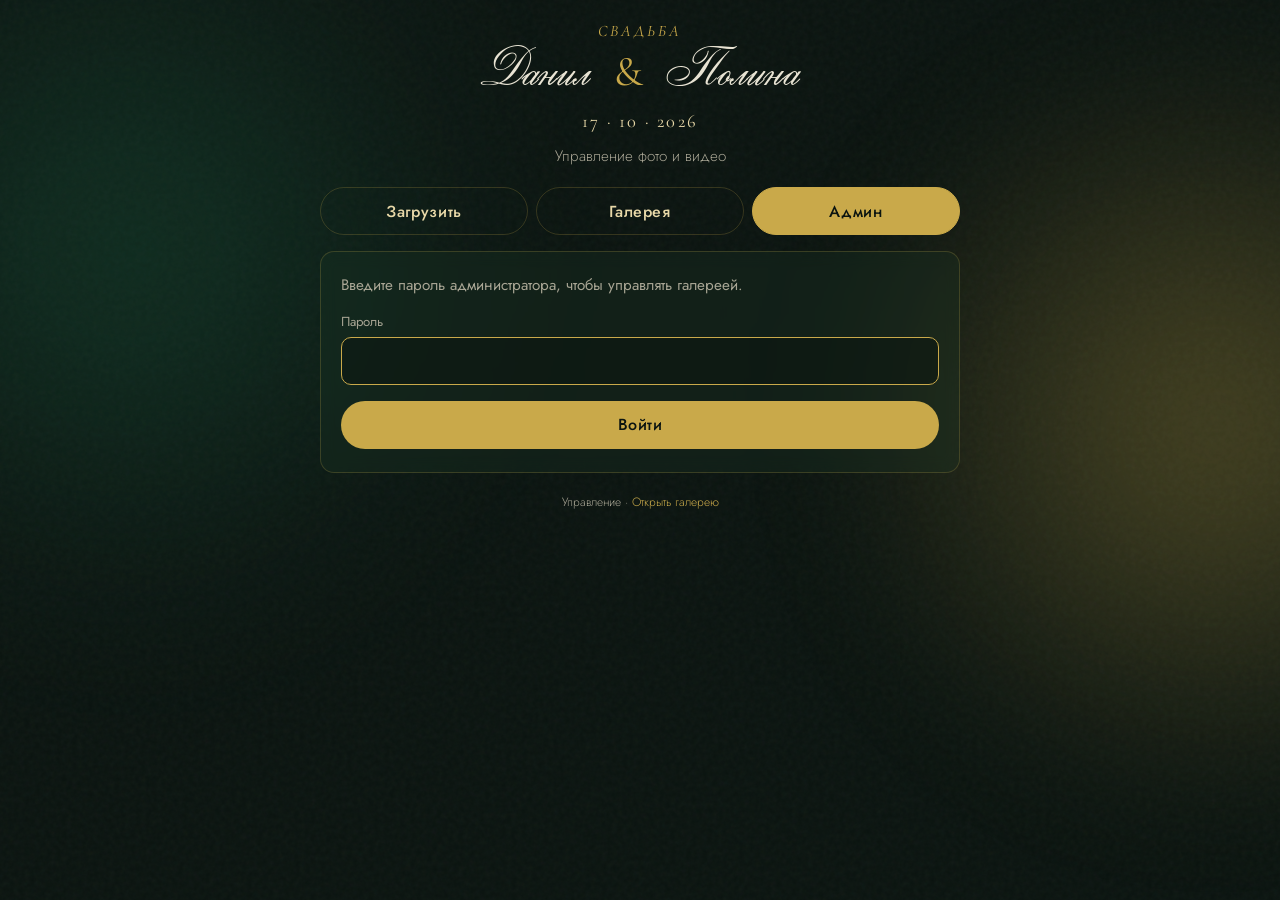
==== frontend/admin.html @ 64c83f33 "Add gallery thumbnails, pagination, video upload, and admin panel - Server-side JPEG thumbnails (Pil" ====
<!DOCTYPE html>
<html lang="ru">
<head>
  <meta charset="utf-8">
  <meta name="viewport" content="width=device-width, initial-scale=1, viewport-fit=cover">
  <meta name="theme-color" content="#0b1410">
  <!-- Optional: <meta name="base-path" content="/wedding"> for non-default prefix -->
  <title>Данил и Полина — админка</title>
  <link rel="stylesheet" href="css/style.css">
</head>
<body>
  <div class="grain" aria-hidden="true"></div>
  <div class="glow glow-1" aria-hidden="true"></div>
  <div class="glow glow-2" aria-hidden="true"></div>

  <div class="wrap">
    <header class="hero-mini">
      <p class="eyebrow">Свадьба</p>
      <h1 class="names">
        <span data-site="groom">Данил</span>
        <span class="amp">&amp;</span>
        <span data-site="bride">Полина</span>
      </h1>
      <p class="date" data-site="dateShort">17 · 10 · 2026</p>
      <p class="tagline">Управление фото и видео</p>
    </header>

    <nav class="nav" aria-label="Разделы">
      <a class="nav-link" href="index.html">Загрузить</a>
      <a class="nav-link" href="gallery.html">Галерея</a>
      <a class="nav-link is-active" href="admin.html">Админ</a>
    </nav>

    <!-- Login -->
    <section class="card" id="login-card">
      <p class="lead">Введите пароль администратора, чтобы управлять галереей.</p>
      <label class="field">
        <span class="field-label">Пароль</span>
        <input id="admin-password" class="input" type="password" autocomplete="current-password" autofocus>
      </label>
      <div id="login-alert" class="alert alert-error" hidden></div>
      <div class="actions actions-single">
        <button type="button" id="login-btn" class="btn">Войти</button>
      </div>
    </section>

    <!-- Panel -->
    <section class="card" id="panel" hidden>
      <div class="gallery-head">
        <div id="admin-total" class="hints">Всего · …</div>
        <div class="admin-tools">
          <label class="check">
            <input type="checkbox" id="show-hidden">
            <span>Скрытые</span>
          </label>
          <button type="button" id="logout-btn" class="btn btn-ghost btn-small">Выйти</button>
        </div>
      </div>

      <div class="filters" role="group" aria-label="Фильтр">
        <button type="button" class="filter-btn is-active" data-kind="all">Все</button>
        <button type="button" class="filter-btn" data-kind="image">Фото</button>
        <button type="button" class="filter-btn" data-kind="video">Видео</button>
      </div>

      <div id="admin-alert" class="alert alert-error" hidden></div>
      <div id="admin-status" class="loading" hidden>Загружаю…</div>
      <ul id="admin-list" class="admin-list"></ul>
      <button type="button" id="admin-more" class="btn btn-ghost load-more" hidden>
        Показать ещё
      </button>
    </section>

    <p class="footer">
      Управление · <a href="gallery.html">Открыть галерею</a>
    </p>
  </div>
  <script type="module" src="js/admin.js"></script>
</body>
</html>
---- frontend/css/style.css ----
/* Wedding identity (from WeddingLanding) — local fonts, no CDN. */

@font-face {
  font-display: swap;
  font-family: "Old Classic";
  font-style: normal;
  font-weight: 400;
  src: url("../assets/fonts/subset-OldClassic.woff2") format("woff2");
}

@font-face {
  font-display: swap;
  font-family: "Jost";
  font-style: normal;
  font-weight: 300;
  src: url("../assets/fonts/jost-v20-cyrillic_latin-300.woff2") format("woff2");
}

@font-face {
  font-display: swap;
  font-family: "Jost";
  font-style: normal;
  font-weight: 400;
  src: url("../assets/fonts/jost-v20-cyrillic_latin-regular.woff2") format("woff2");
}

@font-face {
  font-display: swap;
  font-family: "Jost";
  font-style: normal;
  font-weight: 500;
  src: url("../assets/fonts/jost-v20-cyrillic_latin-500.woff2") format("woff2");
}

@font-face {
  font-display: swap;
  font-family: "Cormorant Garamond";
  font-style: normal;
  font-weight: 400;
  src: url("../assets/fonts/cormorant-garamond-v21-cyrillic_cyrillic-ext_latin-regular.woff2")
    format("woff2");
}

@font-face {
  font-display: swap;
  font-family: "Cormorant Garamond";
  font-style: normal;
  font-weight: 500;
  src: url("../assets/fonts/cormorant-garamond-v21-cyrillic_cyrillic-ext_latin-500.woff2")
    format("woff2");
}

@font-face {
  font-display: swap;
  font-family: "Cormorant Garamond";
  font-style: italic;
  font-weight: 400;
  src: url("../assets/fonts/cormorant-garamond-v21-cyrillic_cyrillic-ext_latin-italic.woff2")
    format("woff2");
}

:root {
  --bg: #0b1410;
  --bg-2: #122620;
  --emerald: #1d3b2a;
  --emerald-light: #2a5a3f;
  --gold: #c9a94a;
  --gold-light: #e8d8a8;
  --text: #e8e3d3;
  --text-dim: #a8a594;
  --danger: #e07a6a;
  --ok: #7cbc8a;
  --border: rgba(201, 169, 74, 0.22);
  --surface: rgba(29, 59, 42, 0.28);
  --radius: 14px;
  --tap: 48px;
  --safe-b: env(safe-area-inset-bottom, 0px);
  --safe-t: env(safe-area-inset-top, 0px);
}

* {
  box-sizing: border-box;
}

html,
body {
  margin: 0;
  padding: 0;
  min-height: 100%;
  font-family: "Jost", system-ui, sans-serif;
  font-weight: 400;
  font-size: 16px;
  line-height: 1.45;
  color: var(--text);
  background: var(--bg);
  -webkit-tap-highlight-color: transparent;
  overflow-x: hidden;
}

body {
  padding-bottom: calc(1.5rem + var(--safe-b));
}

a {
  color: var(--gold);
  text-decoration: none;
}

.grain {
  pointer-events: none;
  position: fixed;
  inset: 0;
  z-index: 0;
  opacity: 0.04;
  background-image: url("data:image/svg+xml,%3Csvg viewBox='0 0 200 200' xmlns='http://www.w3.org/2000/svg'%3E%3Cfilter id='n'%3E%3CfeTurbulence type='fractalNoise' baseFrequency='0.85' numOctaves='4' stitchTiles='stitch'/%3E%3C/filter%3E%3Crect width='100%25' height='100%25' filter='url(%23n)'/%3E%3C/svg%3E");
}

.glow {
  pointer-events: none;
  position: fixed;
  width: 60vw;
  height: 60vw;
  border-radius: 50%;
  filter: blur(80px);
  opacity: 0.35;
  z-index: 0;
}

.glow-1 {
  top: -15%;
  left: -20%;
  background: radial-gradient(circle, #1d6b4a 0%, transparent 70%);
}

.glow-2 {
  bottom: 10%;
  right: -25%;
  background: radial-gradient(circle, #c9a94a 0%, transparent 70%);
}

.wrap {
  position: relative;
  z-index: 1;
  width: min(560px, calc(100% - 1.5rem));
  margin: 0 auto;
  padding: calc(1.25rem + var(--safe-t)) 0 2rem;
}

.hero-mini {
  text-align: center;
  margin-bottom: 1.25rem;
}

.eyebrow {
  margin: 0 0 0.35rem;
  font-family: "Cormorant Garamond", serif;
  font-style: italic;
  font-size: 1rem;
  letter-spacing: 0.18em;
  text-transform: uppercase;
  color: var(--gold);
}

.names {
  margin: 0;
  font-family: "Old Classic", "Cormorant Garamond", cursive;
  font-weight: 400;
  font-size: clamp(2rem, 9vw, 2.75rem);
  line-height: 1.15;
  color: var(--text);
}

.names .amp {
  color: var(--gold);
  margin: 0 0.15em;
  font-size: 0.95em;
}

.date {
  margin: 0.55rem 0 0;
  font-family: "Cormorant Garamond", serif;
  font-size: 1.15rem;
  letter-spacing: 0.12em;
  color: var(--gold-light);
}

.tagline {
  margin: 0.65rem 0 0;
  color: var(--text-dim);
  font-weight: 300;
  font-size: 0.95rem;
}

.nav {
  display: grid;
  grid-template-columns: repeat(auto-fit, minmax(130px, 1fr));
  gap: 0.5rem;
  margin-bottom: 1rem;
}

.nav-link {
  display: flex;
  align-items: center;
  justify-content: center;
  min-height: var(--tap);
  padding: 0.65rem 0.75rem;
  border-radius: 999px;
  border: 1px solid var(--border);
  background: transparent;
  color: var(--gold-light);
  font: inherit;
  font-weight: 500;
  letter-spacing: 0.04em;
}

.nav-link.is-active {
  background: var(--gold);
  color: var(--bg);
  border-color: var(--gold);
}

.card {
  background: var(--surface);
  border: 1px solid var(--border);
  border-radius: var(--radius);
  padding: 1.15rem 1rem 1.25rem;
  backdrop-filter: blur(8px);
}

.lead {
  margin: 0 0 1rem;
  color: var(--text-dim);
  font-size: 0.95rem;
}

.pick-row {
  display: grid;
  grid-template-columns: 1fr 1fr;
  gap: 0.6rem;
  margin-bottom: 0.85rem;
}

.btn {
  appearance: none;
  border: none;
  border-radius: 999px;
  background: var(--gold);
  color: var(--bg);
  font: inherit;
  font-weight: 500;
  letter-spacing: 0.03em;
  min-height: var(--tap);
  padding: 0.75rem 1.15rem;
  cursor: pointer;
  transition: transform 0.15s ease, box-shadow 0.15s ease, background 0.15s ease;
}

.btn:active {
  transform: scale(0.98);
}

.btn:disabled {
  opacity: 0.45;
  cursor: not-allowed;
  transform: none;
}

.btn-pick {
  width: 100%;
}

.btn-outline {
  background: transparent;
  color: var(--gold);
  border: 1px solid var(--gold);
}

.btn-ghost {
  background: transparent;
  color: var(--text-dim);
  border: 1px solid var(--border);
}

.dropzone {
  border: 1.5px dashed rgba(201, 169, 74, 0.45);
  border-radius: var(--radius);
  background: rgba(11, 20, 16, 0.35);
  padding: 1.5rem 1rem;
  text-align: center;
  cursor: pointer;
  min-height: 120px;
  display: flex;
  flex-direction: column;
  align-items: center;
  justify-content: center;
  gap: 0.25rem;
}

.dropzone.is-dragover,
.dropzone:focus-visible {
  outline: none;
  border-color: var(--gold);
  background: rgba(29, 59, 42, 0.45);
}

.dz-ornament {
  color: var(--gold);
  font-size: 1.1rem;
  margin-bottom: 0.25rem;
}

.dropzone strong {
  display: block;
  font-weight: 500;
}

.dropzone span {
  color: var(--text-dim);
  font-size: 0.88rem;
  font-weight: 300;
}

.hidden-input {
  position: absolute;
  width: 1px;
  height: 1px;
  opacity: 0;
  overflow: hidden;
  clip: rect(0 0 0 0);
}

.toolbar {
  margin-top: 0.85rem;
}

.hints {
  color: var(--text-dim);
  font-size: 0.82rem;
  font-weight: 300;
}

.overall {
  margin-top: 0.85rem;
}

.overall-label {
  display: flex;
  justify-content: space-between;
  font-size: 0.82rem;
  color: var(--gold-light);
  margin-bottom: 0.35rem;
}

.actions {
  display: grid;
  grid-template-columns: 1fr 1.4fr;
  gap: 0.6rem;
  margin-top: 1rem;
}

.queue {
  list-style: none;
  margin: 1.1rem 0 0;
  padding: 0;
  display: grid;
  gap: 0.7rem;
}

.queue-item {
  display: grid;
  grid-template-columns: 64px 1fr;
  gap: 0.75rem;
  align-items: start;
  border: 1px solid var(--border);
  border-radius: 12px;
  padding: 0.65rem;
  background: rgba(11, 20, 16, 0.4);
}

.thumb {
  width: 64px;
  height: 64px;
  object-fit: cover;
  border-radius: 8px;
  background: var(--emerald);
}

.thumb-placeholder {
  display: flex;
  align-items: center;
  justify-content: center;
  color: var(--gold);
  font-size: 1.25rem;
}

.meta {
  min-width: 0;
}

.meta .name {
  font-weight: 500;
  white-space: nowrap;
  overflow: hidden;
  text-overflow: ellipsis;
  font-size: 0.92rem;
}

.meta .sub {
  color: var(--text-dim);
  font-size: 0.8rem;
  margin-top: 0.15rem;
  font-weight: 300;
}

.progress {
  height: 6px;
  border-radius: 999px;
  background: rgba(232, 227, 211, 0.12);
  overflow: hidden;
  margin-top: 0.45rem;
}

.progress > i {
  display: block;
  height: 100%;
  width: 0;
  background: var(--gold);
  transition: width 0.15s linear;
}

.status-row {
  display: flex;
  flex-wrap: wrap;
  gap: 0.45rem;
  align-items: center;
  margin-top: 0.45rem;
}

.status {
  font-size: 0.8rem;
  font-weight: 500;
  color: var(--gold-light);
}

.status.ok {
  color: var(--ok);
}

.status.err {
  color: var(--danger);
}

.retry-btn {
  appearance: none;
  border: 1px solid var(--border);
  background: transparent;
  color: var(--gold);
  font: inherit;
  font-size: 0.78rem;
  min-height: 36px;
  padding: 0.35rem 0.75rem;
  border-radius: 999px;
  cursor: pointer;
}

.alert {
  margin-top: 0.9rem;
  padding: 0.85rem 1rem;
  border-radius: 12px;
  font-size: 0.9rem;
}

.alert-error {
  background: rgba(224, 122, 106, 0.12);
  color: var(--danger);
  border: 1px solid rgba(224, 122, 106, 0.35);
}

.alert-ok {
  background: rgba(124, 188, 138, 0.12);
  color: var(--ok);
  border: 1px solid rgba(124, 188, 138, 0.35);
}

.gallery {
  column-count: 2;
  column-gap: 0.6rem;
  margin-top: 1rem;
}

.gallery-head {
  display: flex;
  justify-content: space-between;
  align-items: center;
  gap: 0.6rem;
  flex-wrap: wrap;
}

.tile {
  position: relative;
  break-inside: avoid;
  margin-bottom: 0.6rem;
  border-radius: 10px;
  overflow: hidden;
  border: 1px solid var(--border);
  background: var(--emerald);
  cursor: zoom-in;
}

.tile img {
  width: 100%;
  height: 100%;
  object-fit: cover;
  display: block;
  transition: transform 0.45s ease;
}

.tile:hover img {
  transform: scale(1.05);
}

.tile-badge {
  position: absolute;
  left: 0.45rem;
  bottom: 0.45rem;
  background: rgba(11, 20, 16, 0.62);
  color: var(--gold-light);
  font-size: 0.68rem;
  font-weight: 500;
  padding: 0.18rem 0.5rem;
  border-radius: 999px;
  opacity: 0;
  transition: opacity 0.25s ease;
  backdrop-filter: blur(4px);
}

.tile:hover .tile-badge {
  opacity: 1;
}

.tile-play {
  position: absolute;
  inset: 0;
  display: flex;
  align-items: center;
  justify-content: center;
  color: #fff;
  font-size: 1.9rem;
  text-shadow: 0 0 14px rgba(0, 0, 0, 0.65);
  background: linear-gradient(180deg, rgba(11, 20, 16, 0.12), rgba(11, 20, 16, 0.5));
}

.filters {
  display: flex;
  gap: 0.4rem;
}

.filter-btn {
  appearance: none;
  border: 1px solid var(--border);
  background: transparent;
  color: var(--gold-light);
  font: inherit;
  font-size: 0.82rem;
  font-weight: 500;
  padding: 0.35rem 0.8rem;
  border-radius: 999px;
  cursor: pointer;
  min-height: 36px;
  transition: background 0.15s ease, color 0.15s ease;
}

.filter-btn.is-active {
  background: var(--gold);
  color: var(--bg);
  border-color: var(--gold);
}

.load-more {
  width: 100%;
  margin-top: 1rem;
}

.empty,
.loading,
.error-box {
  margin-top: 1rem;
  color: var(--text-dim);
  font-size: 0.95rem;
  font-weight: 300;
}

.error-box {
  color: var(--danger);
}

/* ---- Lightbox ---- */

body.no-scroll {
  overflow: hidden;
}

.lightbox {
  position: fixed;
  inset: 0;
  z-index: 50;
  background: rgba(4, 8, 6, 0.94);
  display: flex;
  align-items: center;
  justify-content: center;
  padding: 3.5rem 1rem 3rem;
}

.lb-stage {
  max-width: 100%;
  max-height: 100%;
  display: flex;
  align-items: center;
  justify-content: center;
}

.lb-stage img,
.lb-stage video {
  max-width: 100%;
  max-height: 78vh;
  border-radius: 10px;
  box-shadow: 0 0 60px rgba(0, 0, 0, 0.6);
  object-fit: contain;
}

.lb-close,
.lb-nav {
  appearance: none;
  border: none;
  background: transparent;
  color: var(--gold-light);
  cursor: pointer;
  line-height: 1;
  padding: 0.5rem;
  z-index: 1;
}

.lb-close {
  position: absolute;
  top: calc(0.75rem + var(--safe-t));
  right: 0.9rem;
  font-size: 1.5rem;
}

.lb-nav {
  position: absolute;
  top: 50%;
  transform: translateY(-50%);
  font-size: 2.6rem;
  font-weight: 300;
}

.lb-prev {
  left: 0.4rem;
}

.lb-next {
  right: 0.4rem;
}

.lb-meta {
  position: absolute;
  bottom: calc(1rem + var(--safe-b));
  left: 50%;
  transform: translateX(-50%);
  color: var(--gold-light);
  font-size: 0.85rem;
  background: rgba(11, 20, 16, 0.66);
  padding: 0.3rem 0.9rem;
  border-radius: 999px;
  white-space: nowrap;
}

/* ---- Admin ---- */

.field {
  display: block;
  margin-bottom: 0.9rem;
}

.field-label {
  display: block;
  color: var(--text-dim);
  font-size: 0.82rem;
  margin-bottom: 0.35rem;
}

.input {
  width: 100%;
  background: rgba(11, 20, 16, 0.5);
  border: 1px solid var(--border);
  border-radius: 10px;
  color: var(--text);
  font: inherit;
  padding: 0.7rem 0.9rem;
  min-height: 48px;
}

.input:focus {
  outline: none;
  border-color: var(--gold);
}

.actions-single {
  grid-template-columns: 1fr;
}

.admin-tools {
  display: flex;
  align-items: center;
  gap: 0.6rem;
}

.check {
  display: flex;
  align-items: center;
  gap: 0.4rem;
  color: var(--text-dim);
  font-size: 0.85rem;
  cursor: pointer;
}

.check input {
  accent-color: var(--gold);
}

.btn-small {
  min-height: 36px;
  padding: 0.35rem 0.8rem;
  font-size: 0.82rem;
}

.btn-danger {
  background: transparent;
  color: var(--danger);
  border: 1px solid rgba(224, 122, 106, 0.5);
}

.btn-danger:hover {
  background: rgba(224, 122, 106, 0.12);
}

.admin-list {
  list-style: none;
  margin: 1rem 0 0;
  padding: 0;
  display: grid;
  gap: 0.6rem;
}

.admin-item {
  display: grid;
  grid-template-columns: 56px 1fr auto;
  gap: 0.7rem;
  align-items: center;
  border: 1px solid var(--border);
  border-radius: 12px;
  padding: 0.6rem;
  background: rgba(11, 20, 16, 0.4);
}

.admin-item.is-hidden {
  opacity: 0.55;
}

.admin-thumb {
  width: 56px;
  height: 56px;
  border-radius: 8px;
  overflow: hidden;
  background: var(--emerald);
}

.admin-thumb img {
  width: 100%;
  height: 100%;
  object-fit: cover;
  display: block;
}

.admin-thumb-video {
  display: flex;
  align-items: center;
  justify-content: center;
  color: var(--gold);
  font-size: 1.1rem;
}

.admin-meta {
  min-width: 0;
}

.admin-actions {
  display: flex;
  flex-direction: column;
  gap: 0.4rem;
}

@media (min-width: 480px) {
  .gallery {
    column-count: 3;
  }
}

@media (min-width: 620px) {
  .gallery {
    column-count: 4;
  }

  .admin-item {
    grid-template-columns: 56px 1fr auto auto;
  }

  .admin-actions {
    flex-direction: row;
  }
}

.footer {
  margin-top: 1.35rem;
  color: var(--text-dim);
  font-size: 0.75rem;
  text-align: center;
  font-weight: 300;
}

@media (min-width: 480px) {
  .wrap {
    width: min(640px, calc(100% - 2rem));
  }

  .card {
    padding: 1.35rem 1.25rem 1.45rem;
  }
}
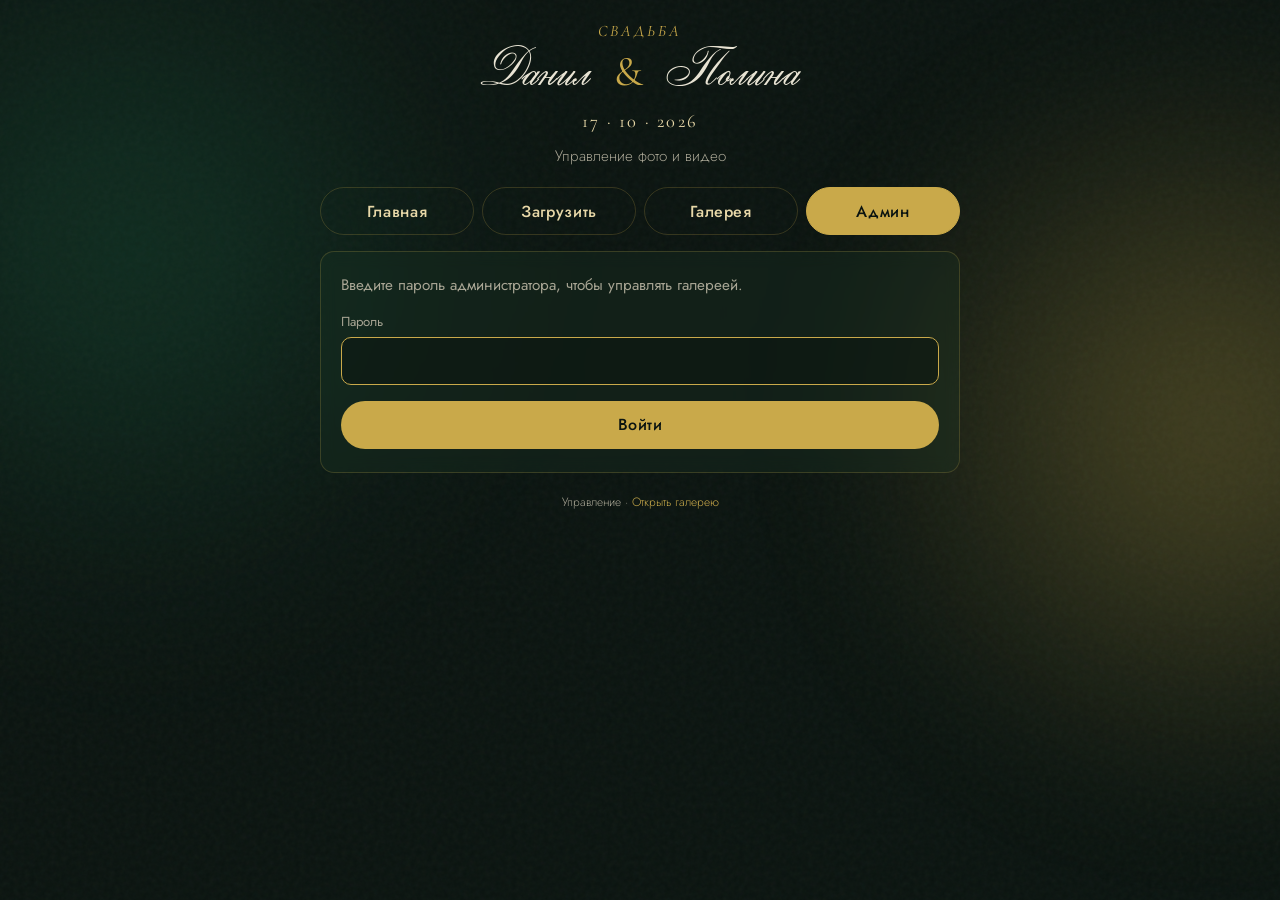
==== commit ac7f92a7: "Add guest name welcome page; remember guests via cookie - index.html becomes a wedding-branded welco" ====
--- a/frontend/admin.html
+++ b/frontend/admin.html
@@ -26,7 +26,8 @@
     </header>
 
     <nav class="nav" aria-label="Разделы">
-      <a class="nav-link" href="index.html">Загрузить</a>
+      <a class="nav-link" href="index.html">Главная</a>
+      <a class="nav-link" href="upload.html">Загрузить</a>
       <a class="nav-link" href="gallery.html">Галерея</a>
       <a class="nav-link is-active" href="admin.html">Админ</a>
     </nav>
--- a/frontend/css/style.css
+++ b/frontend/css/style.css
@@ -82,6 +82,11 @@
   box-sizing: border-box;
 }
 
+/* Class rules like .lightbox { display: flex } beat the UA [hidden] style. */
+[hidden] {
+  display: none !important;
+}
+
 html,
 body {
   margin: 0;
@@ -550,6 +555,25 @@
   background: linear-gradient(180deg, rgba(11, 20, 16, 0.12), rgba(11, 20, 16, 0.5));
 }
 
+.tile-broken {
+  background: rgba(29, 59, 42, 0.5);
+}
+
+.lb-download {
+  position: absolute;
+  bottom: calc(3.2rem + var(--safe-b));
+  left: 50%;
+  transform: translateX(-50%);
+  color: var(--gold-light);
+  font-size: 0.85rem;
+  background: rgba(11, 20, 16, 0.72);
+  border: 1px solid var(--border);
+  padding: 0.35rem 0.9rem;
+  border-radius: 999px;
+  text-decoration: none;
+  z-index: 1;
+}
+
 .filters {
   display: flex;
   gap: 0.4rem;
@@ -838,3 +862,67 @@
     padding: 1.35rem 1.25rem 1.45rem;
   }
 }
+
+/* ---- Welcome / guest name ---- */
+
+.welcome-card {
+  text-align: center;
+}
+
+.welcome-ornament {
+  margin: 0 0 0.4rem;
+  color: var(--gold);
+  letter-spacing: 0.5em;
+  font-size: 0.9rem;
+}
+
+.welcome-title {
+  margin: 0 0 0.6rem;
+  font-family: "Cormorant Garamond", serif;
+  font-weight: 500;
+  font-size: 1.5rem;
+  color: var(--gold-light);
+}
+
+.welcome-lead {
+  margin-bottom: 1.1rem;
+  line-height: 1.55;
+}
+
+.welcome-card .field {
+  text-align: left;
+  margin-bottom: 0.2rem;
+}
+
+.welcome-note {
+  margin: 0.9rem 0 0;
+  color: var(--text-dim);
+  font-size: 0.78rem;
+  font-weight: 300;
+}
+
+/* ---- Guest banner (upload page) ---- */
+
+.guest-banner {
+  display: flex;
+  align-items: center;
+  gap: 0.4rem;
+  flex-wrap: wrap;
+  margin-bottom: 0.9rem;
+  padding: 0.5rem 0.75rem;
+  border: 1px solid var(--border);
+  border-radius: 999px;
+  background: rgba(11, 20, 16, 0.4);
+  font-size: 0.85rem;
+  color: var(--text-dim);
+}
+
+.guest-banner strong {
+  color: var(--gold-light);
+  font-weight: 500;
+}
+
+.guest-banner a {
+  margin-left: auto;
+  font-size: 0.8rem;
+}
